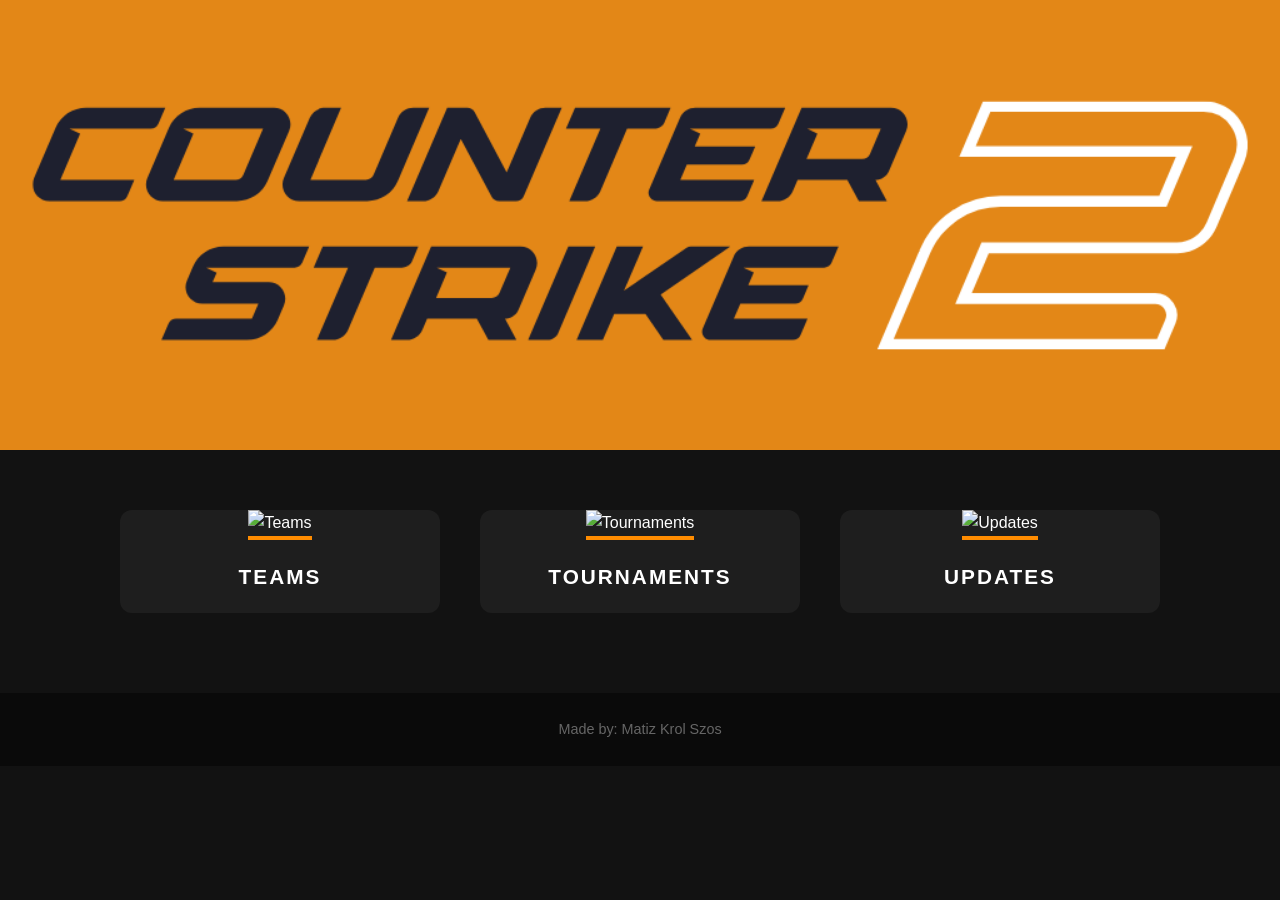
==== cs2.html @ d0010a90 "Add files via upload zmiany w cs2 w stronie glownej, dodanie wide screen i widoku z telefonu, a takz" ====
<!DOCTYPE html>
<html lang="en">
<head>
    <meta charset="UTF-8">
    <meta name="viewport" content="width=device-width, initial-scale=1.0">
    <title>Esport Site</title>
    <style>
        * {
            margin: 0;
            padding: 0;
            box-sizing: border-box;
            font-family: 'Segoe UI', Tahoma, Geneva, Verdana, sans-serif;
        }

        body {
            background-color: #121212; 
            color: #ffffff; 
            line-height: 1.6;
        }

        #cs2-banner {
            min-height: 200px;
        }

        #cs2-banner img {
            width: 100%;
            max-height: 450px;
            object-fit: cover;
            display: block;
        }

        #wybor {
            display: flex;
            justify-content: center;
            gap: 40px;
            padding: 60px 20px;
            flex-wrap: wrap;
        }

        .wybor {
            background-color: #1e1e1e;
            text-decoration: none;
            color: white;
            border-radius: 12px;
            overflow: hidden;
            width: 320px;
            text-align: center;
            transition: transform 0.3s ease, box-shadow 0.3s ease;
        }

        .wybor:hover {
            transform: translateY(-10px);
            box-shadow: 0 15px 30px rgba(255, 140, 0, 0.2);
        }

        .wybor img {
            width: 100%;
            height: 200px;
            object-fit: cover;
            border-bottom: 4px solid #ff8c00;
        }

        .wybor p {
            padding: 20px;
            font-size: 1.3rem;
            font-weight: 800;
            letter-spacing: 2px;
        }

        footer {
            text-align: center;
            padding: 25px;
            background-color: #0a0a0a;
            margin-top: 20px;
            font-size: 0.9rem;
            color: #666;
        }
    </style>
</head>
<body> 
    <section id="cs2-banner">
        <img src="csbaner.png" id="cs2Banner" alt="CS2 Banner">
    </section>

    <section id="wybor">
        <a href="Teams.html" class="wybor">
            <img src="virtus.jpg" alt="Teams">
            <p>TEAMS</p>    
        </a>
       
        <a href="Tournaments.html" class="wybor">
            <img src="major.jpg" alt="Tournaments">
            <p>TOURNAMENTS</p>    
        </a>

        <a href="Updates.html" class="wybor">
            <img src="cs2-updates.jfif" alt="Updates">
            <p>UPDATES</p>
        </a>
    </section>

    <footer>
        <p>Made by: Matiz Krol Szos</p>
    </footer>
</body>
</html>
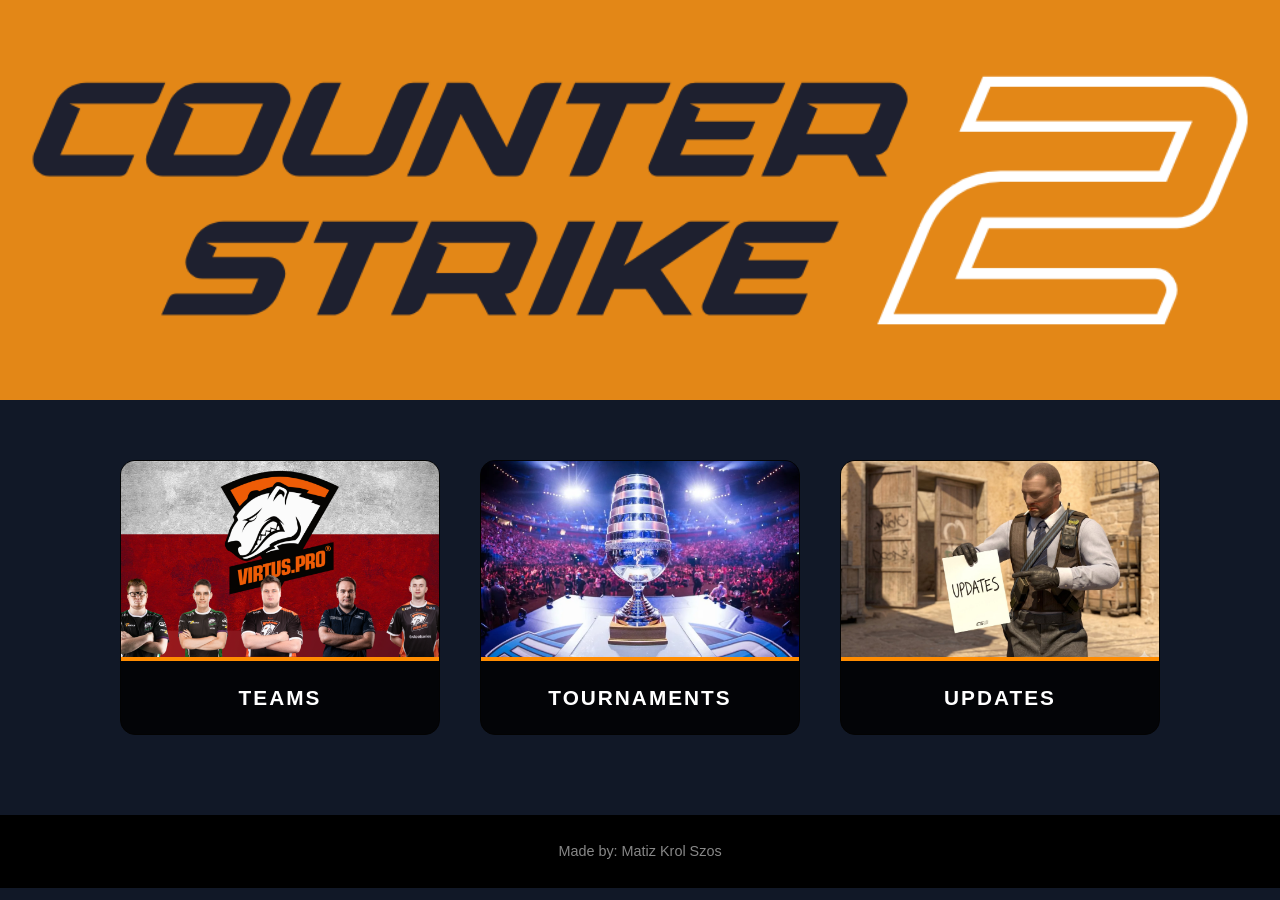
==== commit 036c8205: "Add files via upload" ====
--- a/cs2.html
+++ b/cs2.html
@@ -4,78 +4,7 @@
     <meta charset="UTF-8">
     <meta name="viewport" content="width=device-width, initial-scale=1.0">
     <title>Esport Site</title>
-    <style>
-        * {
-            margin: 0;
-            padding: 0;
-            box-sizing: border-box;
-            font-family: 'Segoe UI', Tahoma, Geneva, Verdana, sans-serif;
-        }
-
-        body {
-            background-color: #121212; 
-            color: #ffffff; 
-            line-height: 1.6;
-        }
-
-        #cs2-banner {
-            min-height: 200px;
-        }
-
-        #cs2-banner img {
-            width: 100%;
-            max-height: 450px;
-            object-fit: cover;
-            display: block;
-        }
-
-        #wybor {
-            display: flex;
-            justify-content: center;
-            gap: 40px;
-            padding: 60px 20px;
-            flex-wrap: wrap;
-        }
-
-        .wybor {
-            background-color: #1e1e1e;
-            text-decoration: none;
-            color: white;
-            border-radius: 12px;
-            overflow: hidden;
-            width: 320px;
-            text-align: center;
-            transition: transform 0.3s ease, box-shadow 0.3s ease;
-        }
-
-        .wybor:hover {
-            transform: translateY(-10px);
-            box-shadow: 0 15px 30px rgba(255, 140, 0, 0.2);
-        }
-
-        .wybor img {
-            width: 100%;
-            height: 200px;
-            object-fit: cover;
-            border-bottom: 4px solid #ff8c00;
-        }
-
-        .wybor p {
-            padding: 20px;
-            font-size: 1.3rem;
-            font-weight: 800;
-            letter-spacing: 2px;
-        }
-
-        footer {
-            text-align: center;
-            padding: 25px;
-            background-color: #0a0a0a;
-            margin-top: 20px;
-            font-size: 0.9rem;
-            color: #666;
-        }
-    </style>
+    <link rel = "stylesheet" href = "cs2.css">
 </head>
 <body> 
     <section id="cs2-banner">
--- a/cs2.css
+++ b/cs2.css
@@ -0,0 +1,127 @@
+* {
+    margin: 0;
+    padding: 0;
+    box-sizing: border-box;
+    font-family: 'Franklin Gothic Medium', 'Arial Narrow', Arial, sans-serif;
+}
+
+
+body {
+    background-color: #111827;
+    margin: 0;
+    color: white;
+    line-height: 1.6;
+}
+
+#cs2-banner {
+    width: 100%;
+    max-height: 400px;
+    overflow: hidden;
+    display: block;
+}
+
+#cs2-banner img {
+    width: 100%;
+    height: 100%;
+    max-height: 400px;
+    object-fit: cover;
+    display: block;
+}
+
+#wybor {
+    display: flex;
+    justify-content: center;
+    align-items: center;
+    gap: 40px;
+    flex-wrap: wrap;
+    padding: 60px 20px;
+}
+
+.wybor {
+    background: #000000d0;
+    border-radius: 15px;
+    width: 320px;
+    text-align: center;
+    border: 1px solid #030303;
+    text-decoration: none;
+    color: white;
+    overflow: hidden;
+    display: block;
+    transition: transform 0.3s ease, box-shadow 0.3s ease;
+}
+
+.wybor:hover {
+    transform: translateY(-10px);
+    box-shadow: 0 15px 30px rgba(255, 140, 0, 0.3);
+}
+
+.wybor-foty, .wybor img {
+    width: 100%;
+    height: 200px;
+    object-fit: cover;
+    display: block;
+    border-bottom: 4px solid #ff8c00;
+}
+
+.wybor p {
+    padding: 20px;
+    font-size: 1.3rem;
+    font-weight: 800;
+    letter-spacing: 2px;
+    margin-top: 0;
+}
+
+footer {
+    background: black;
+    text-align: center;
+    padding: 25px;
+    margin-top: 20px;
+    font-size: 0.9rem;
+    color: #888;
+}
+/* TELEFONY*/
+@media (max-width: 768px) {
+    #cs2-banner, #cs2-banner img {
+        max-height: 200px;
+    }
+
+    #wybor {
+        padding: 40px 15px;
+    }
+
+    .wybor {
+        width: 100%;
+    }
+
+    .wybor-foty, .wybor img {
+        height: 250px;
+    }
+
+    .wybor p {
+        font-size: 1.2rem;
+    }
+}
+/* WIDESCREEN */
+@media (min-width: 1400px) {
+    #cs2-banner, #cs2-banner img {
+        max-height: 500px;
+    }
+
+    #wybor {
+        max-width: 1200px;
+        margin: 0 auto;
+        padding: 80px 0;
+    }
+
+    .wybor {
+        width: 350px;
+    }
+
+    .wybor-foty, .wybor img {
+        height: 220px;
+    }
+
+    .wybor p {
+        font-size: 1.5rem;
+    }
+}
